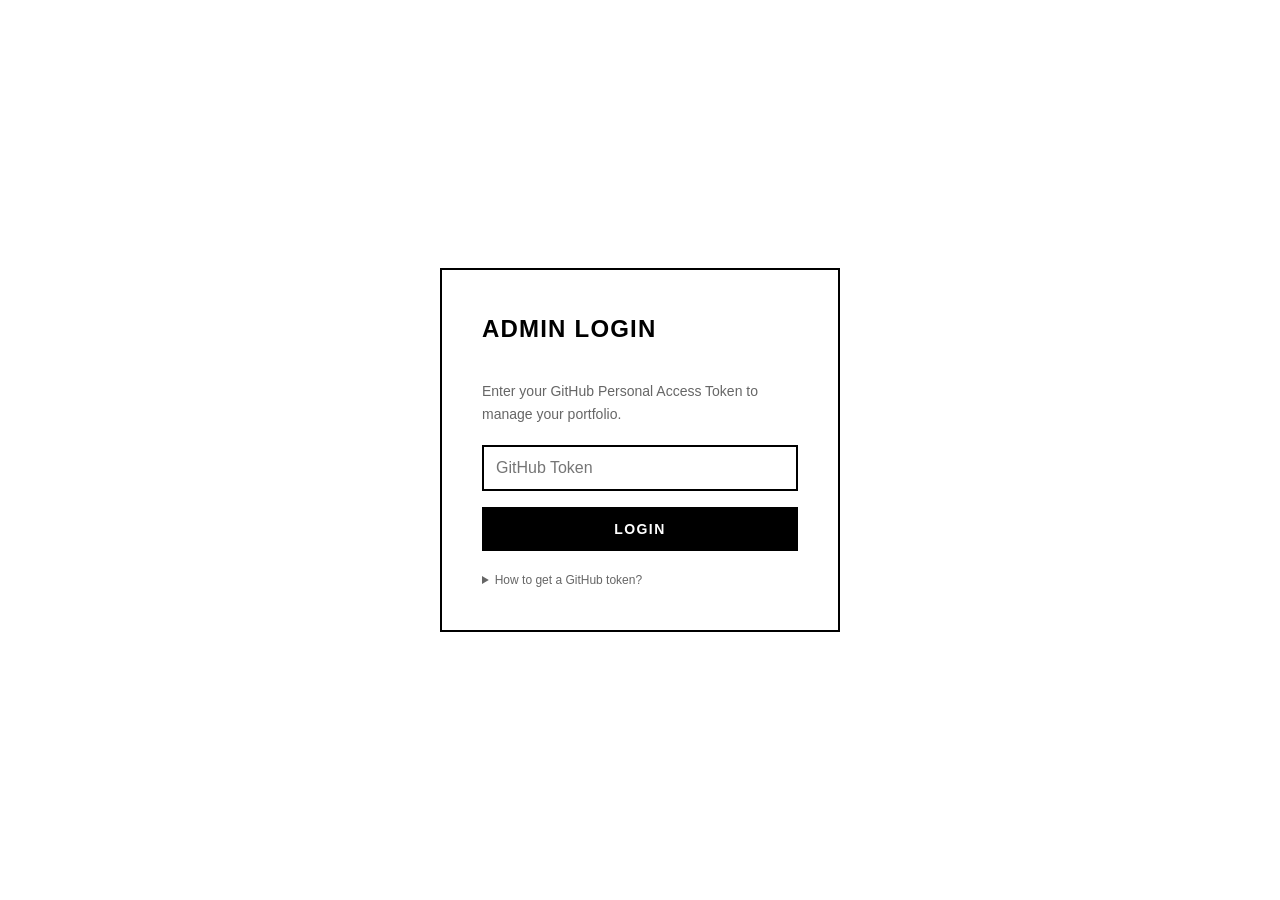
==== admin.html @ b7b84196 "Initial commit - Static portfolio site with GitHub backend Complete rebuild using static HTML/CSS/JS" ====
<!DOCTYPE html>
<html lang="en">
<head>
    <meta charset="UTF-8">
    <meta name="viewport" content="width=device-width, initial-scale=1.0">
    <title>Admin - Matt Cooney Portfolio</title>
    <link rel="stylesheet" href="css/admin.css">
</head>
<body>
    <div id="login-screen" class="login-screen">
        <div class="login-box">
            <h1>ADMIN LOGIN</h1>
            <p style="font-size: 14px; color: #666; margin-bottom: 20px;">
                Enter your GitHub Personal Access Token to manage your portfolio.
            </p>
            <form id="login-form">
                <input type="password" id="github-token" placeholder="GitHub Token" required autocomplete="off">
                <button type="submit">LOGIN</button>
            </form>
            <p id="login-error" class="error"></p>
            <details style="margin-top: 20px; font-size: 12px; color: #666;">
                <summary style="cursor: pointer;">How to get a GitHub token?</summary>
                <ol style="margin: 10px 0; padding-left: 20px;">
                    <li>Go to GitHub → Settings → Developer settings → Personal access tokens</li>
                    <li>Click "Generate new token (classic)"</li>
                    <li>Give it a name like "Portfolio Admin"</li>
                    <li>Select scope: <strong>repo</strong> (Full control of private repositories)</li>
                    <li>Click "Generate token" and copy it</li>
                    <li>Paste it here to log in</li>
                </ol>
            </details>
        </div>
    </div>

    <div id="admin-panel" class="admin-panel" style="display: none;">
        <header>
            <h1>MATT COONEY PORTFOLIO ADMIN</h1>
            <button id="logout-btn" class="btn-secondary">LOGOUT</button>
        </header>

        <main>
            <section class="site-info-section">
                <h2>SITE INFORMATION</h2>
                <form id="site-info-form">
                    <div class="form-group">
                        <label for="site-name">Name *</label>
                        <input type="text" id="site-name" placeholder="Your Name" required>
                    </div>
                    <div class="form-group">
                        <label for="site-email">Email *</label>
                        <input type="email" id="site-email" placeholder="your@email.com" required>
                    </div>
                    <div class="form-group">
                        <label for="site-location">Location *</label>
                        <input type="text" id="site-location" placeholder="City, State" required>
                    </div>
                    <div class="form-group">
                        <label for="site-bio">Bio *</label>
                        <textarea id="site-bio" placeholder="Your professional bio" rows="3" required></textarea>
                    </div>
                    <button type="submit" class="btn-primary">UPDATE SITE INFO</button>
                </form>
            </section>

            <section class="featured-section">
                <h2>FEATURED VIDEO</h2>
                <div id="featured-video" class="featured-video-display">
                    <p class="empty-state">No featured video selected</p>
                </div>
            </section>

            <section class="add-video-section">
                <h2>ADD NEW VIDEO</h2>
                <form id="add-video-form">
                    <div class="form-group">
                        <label for="vimeo-id">Vimeo ID *</label>
                        <input type="text" id="vimeo-id" placeholder="e.g., 123456789" required>
                        <small>Enter only the numeric ID from the Vimeo URL</small>
                    </div>
                    <div class="form-group">
                        <label for="title">Title (optional)</label>
                        <input type="text" id="title" placeholder="Video title">
                    </div>
                    <div class="form-group">
                        <label for="description">Description (optional)</label>
                        <textarea id="description" placeholder="Video description" rows="3"></textarea>
                    </div>
                    <button type="submit" class="btn-primary">ADD VIDEO</button>
                </form>
            </section>

            <section class="gallery-section">
                <h2>VIDEO GALLERY</h2>
                <p class="helper-text">Drag and drop videos to reorder</p>
                <div id="video-list" class="video-list">
                    <!-- Videos will be loaded here -->
                </div>
            </section>
        </main>
    </div>

    <div id="notification" class="notification"></div>

    <!-- Edit Video Modal -->
    <div id="edit-modal" class="modal" style="display: none;">
        <div class="modal-content">
            <h2>EDIT VIDEO</h2>
            <form id="edit-video-form">
                <input type="hidden" id="edit-video-id">
                <div class="form-group">
                    <label for="edit-title">Title</label>
                    <input type="text" id="edit-title" placeholder="Video title">
                </div>
                <div class="form-group">
                    <label for="edit-description">Description</label>
                    <textarea id="edit-description" placeholder="Video description" rows="3"></textarea>
                </div>
                <div style="display: flex; gap: 8px;">
                    <button type="submit" class="btn-primary">SAVE</button>
                    <button type="button" class="btn-secondary" onclick="closeEditModal()">CANCEL</button>
                </div>
            </form>
        </div>
    </div>

    <script src="js/github-api.js"></script>
    <script src="js/admin.js"></script>
</body>
</html>
---- css/admin.css ----
* {
    margin: 0;
    padding: 0;
    box-sizing: border-box;
}

body {
    font-family: 'Helvetica Neue', Helvetica, Arial, sans-serif;
    background-color: #ffffff;
    color: #000000;
    line-height: 1.6;
}

/* Login Screen */
.login-screen {
    display: flex;
    align-items: center;
    justify-content: center;
    min-height: 100vh;
    padding: 24px;
}

.login-box {
    width: 100%;
    max-width: 400px;
    padding: 40px;
    border: 2px solid #000000;
}

.login-box h1 {
    font-size: 24px;
    font-weight: 700;
    margin-bottom: 32px;
    letter-spacing: 0.05em;
}

.login-box input {
    width: 100%;
    padding: 12px;
    font-size: 16px;
    border: 2px solid #000000;
    background-color: #ffffff;
    margin-bottom: 16px;
}

.login-box input:focus {
    outline: none;
    background-color: #f5f5f5;
}

.login-box button {
    width: 100%;
    padding: 12px;
    font-size: 14px;
    font-weight: 700;
    letter-spacing: 0.1em;
    border: 2px solid #000000;
    background-color: #000000;
    color: #ffffff;
    cursor: pointer;
}

.login-box button:hover {
    background-color: #ffffff;
    color: #000000;
}

.error {
    color: #ff0000;
    font-size: 14px;
    margin-top: 8px;
}

/* Admin Panel */
.admin-panel header {
    padding: 24px 40px;
    border-bottom: 2px solid #000000;
    display: flex;
    justify-content: space-between;
    align-items: center;
}

.admin-panel header h1 {
    font-size: 20px;
    font-weight: 700;
    letter-spacing: 0.05em;
}

main {
    max-width: 1200px;
    margin: 0 auto;
    padding: 40px;
}

section {
    margin-bottom: 80px;
}

h2 {
    font-size: 16px;
    font-weight: 700;
    letter-spacing: 0.1em;
    margin-bottom: 24px;
    text-transform: uppercase;
}

.helper-text {
    font-size: 14px;
    color: #666666;
    margin-bottom: 16px;
}

/* Buttons */
.btn-primary,
.btn-secondary,
.btn-danger {
    padding: 10px 20px;
    font-size: 12px;
    font-weight: 700;
    letter-spacing: 0.1em;
    text-transform: uppercase;
    border: 2px solid #000000;
    background-color: #000000;
    color: #ffffff;
    cursor: pointer;
    transition: all 0.2s;
}

.btn-primary:hover {
    background-color: #ffffff;
    color: #000000;
}

.btn-secondary {
    background-color: #ffffff;
    color: #000000;
}

.btn-secondary:hover {
    background-color: #000000;
    color: #ffffff;
}

.btn-danger {
    background-color: #ff0000;
    border-color: #ff0000;
}

.btn-danger:hover {
    background-color: #ffffff;
    color: #ff0000;
}

.btn-small {
    padding: 6px 12px;
    font-size: 10px;
    margin-left: 8px;
}

/* Forms */
.form-group {
    margin-bottom: 24px;
}

.form-group label {
    display: block;
    font-size: 12px;
    font-weight: 700;
    text-transform: uppercase;
    letter-spacing: 0.1em;
    margin-bottom: 8px;
}

.form-group input,
.form-group textarea {
    width: 100%;
    padding: 12px;
    font-size: 16px;
    font-family: inherit;
    border: 2px solid #000000;
    background-color: #ffffff;
}

.form-group input:focus,
.form-group textarea:focus {
    outline: none;
    background-color: #f5f5f5;
}

.form-group small {
    display: block;
    font-size: 12px;
    color: #666666;
    margin-top: 4px;
}

/* Featured Video */
.featured-video-display {
    padding: 24px;
    border: 2px solid #000000;
    min-height: 100px;
}

.empty-state {
    color: #999999;
    text-align: center;
    font-size: 14px;
}

.featured-video-card {
    display: flex;
    align-items: center;
    gap: 24px;
}

.featured-video-card .thumbnail {
    width: 200px;
    height: 113px;
    background-color: #000000;
    border: 2px solid #000000;
    flex-shrink: 0;
}

.featured-video-card .info h3 {
    font-size: 16px;
    margin-bottom: 8px;
}

.featured-video-card .info p {
    font-size: 14px;
    color: #666666;
    margin-bottom: 4px;
}

/* Video List */
.video-list {
    display: flex;
    flex-direction: column;
    gap: 16px;
}

.video-card {
    display: flex;
    align-items: center;
    gap: 24px;
    padding: 16px;
    border: 2px solid #000000;
    background-color: #ffffff;
    cursor: move;
}

.video-card.dragging {
    opacity: 0.5;
}

.video-card.drag-over {
    border-style: dashed;
    background-color: #f5f5f5;
}

.video-card .drag-handle {
    font-size: 20px;
    color: #999999;
    cursor: grab;
    user-select: none;
}

.video-card .drag-handle:active {
    cursor: grabbing;
}

.video-card .thumbnail {
    width: 160px;
    height: 90px;
    background-color: #000000;
    border: 2px solid #000000;
    flex-shrink: 0;
    position: relative;
}

.custom-badge {
    position: absolute;
    top: 4px;
    right: 4px;
    background-color: #000000;
    color: #ffffff;
    font-size: 9px;
    font-weight: 700;
    padding: 2px 6px;
    letter-spacing: 0.05em;
}

.video-card .info {
    flex: 1;
}

.video-card .info h3 {
    font-size: 14px;
    font-weight: 700;
    margin-bottom: 4px;
}

.video-card .info p {
    font-size: 12px;
    color: #666666;
    margin-bottom: 4px;
}

.video-card .actions {
    display: flex;
    gap: 8px;
}

/* Modal */
.modal {
    position: fixed;
    top: 0;
    left: 0;
    width: 100%;
    height: 100%;
    background-color: rgba(0, 0, 0, 0.8);
    display: flex;
    align-items: center;
    justify-content: center;
    z-index: 2000;
}

.modal-content {
    background-color: #ffffff;
    border: 2px solid #000000;
    padding: 32px;
    max-width: 500px;
    width: 90%;
}

.modal-content h2 {
    margin-bottom: 24px;
}

/* Notification */
.notification {
    position: fixed;
    bottom: 24px;
    right: 24px;
    padding: 16px 24px;
    background-color: #000000;
    color: #ffffff;
    font-size: 14px;
    font-weight: 700;
    border: 2px solid #000000;
    display: none;
    z-index: 1000;
}

.notification.show {
    display: block;
}

.notification.error {
    background-color: #ff0000;
    border-color: #ff0000;
}

.notification.success {
    background-color: #000000;
}

/* Responsive */
@media (max-width: 768px) {
    .admin-panel header {
        padding: 16px 24px;
        flex-direction: column;
        gap: 16px;
        align-items: flex-start;
    }

    main {
        padding: 24px;
    }

    .featured-video-card,
    .video-card {
        flex-direction: column;
        align-items: flex-start;
    }

    .featured-video-card .thumbnail,
    .video-card .thumbnail {
        width: 100%;
        height: auto;
        aspect-ratio: 16 / 9;
    }
}
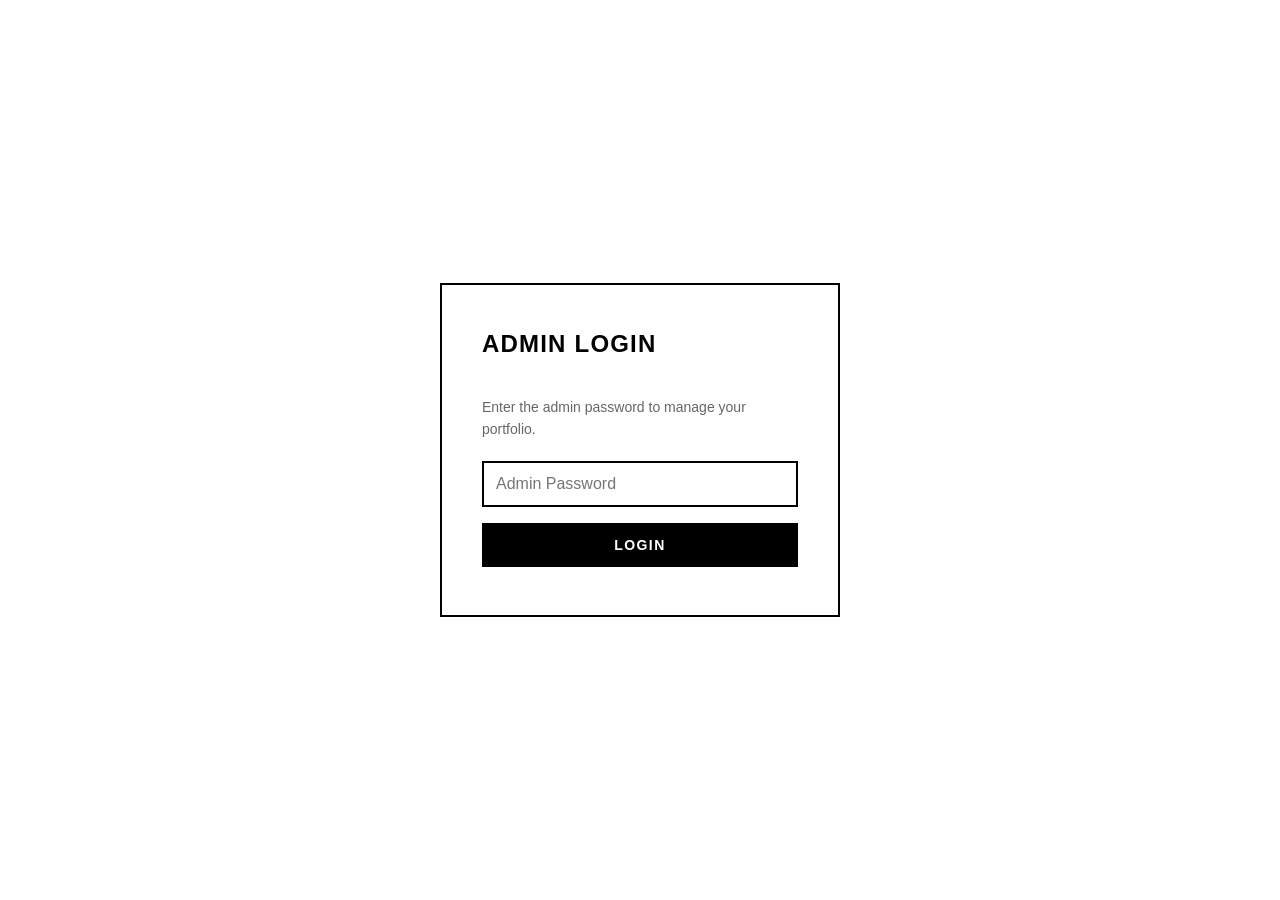
==== commit c6e32dd2: "Add Cloudflare Pages Functions for password-protected admin panel" ====
--- a/admin.html
+++ b/admin.html
@@ -11,24 +11,13 @@
         <div class="login-box">
             <h1>ADMIN LOGIN</h1>
             <p style="font-size: 14px; color: #666; margin-bottom: 20px;">
-                Enter your GitHub Personal Access Token to manage your portfolio.
+                Enter the admin password to manage your portfolio.
             </p>
             <form id="login-form">
-                <input type="password" id="github-token" placeholder="GitHub Token" required autocomplete="off">
+                <input type="password" id="admin-password" placeholder="Admin Password" required autocomplete="off">
                 <button type="submit">LOGIN</button>
             </form>
             <p id="login-error" class="error"></p>
-            <details style="margin-top: 20px; font-size: 12px; color: #666;">
-                <summary style="cursor: pointer;">How to get a GitHub token?</summary>
-                <ol style="margin: 10px 0; padding-left: 20px;">
-                    <li>Go to GitHub → Settings → Developer settings → Personal access tokens</li>
-                    <li>Click "Generate new token (classic)"</li>
-                    <li>Give it a name like "Portfolio Admin"</li>
-                    <li>Select scope: <strong>repo</strong> (Full control of private repositories)</li>
-                    <li>Click "Generate token" and copy it</li>
-                    <li>Paste it here to log in</li>
-                </ol>
-            </details>
         </div>
     </div>
 
